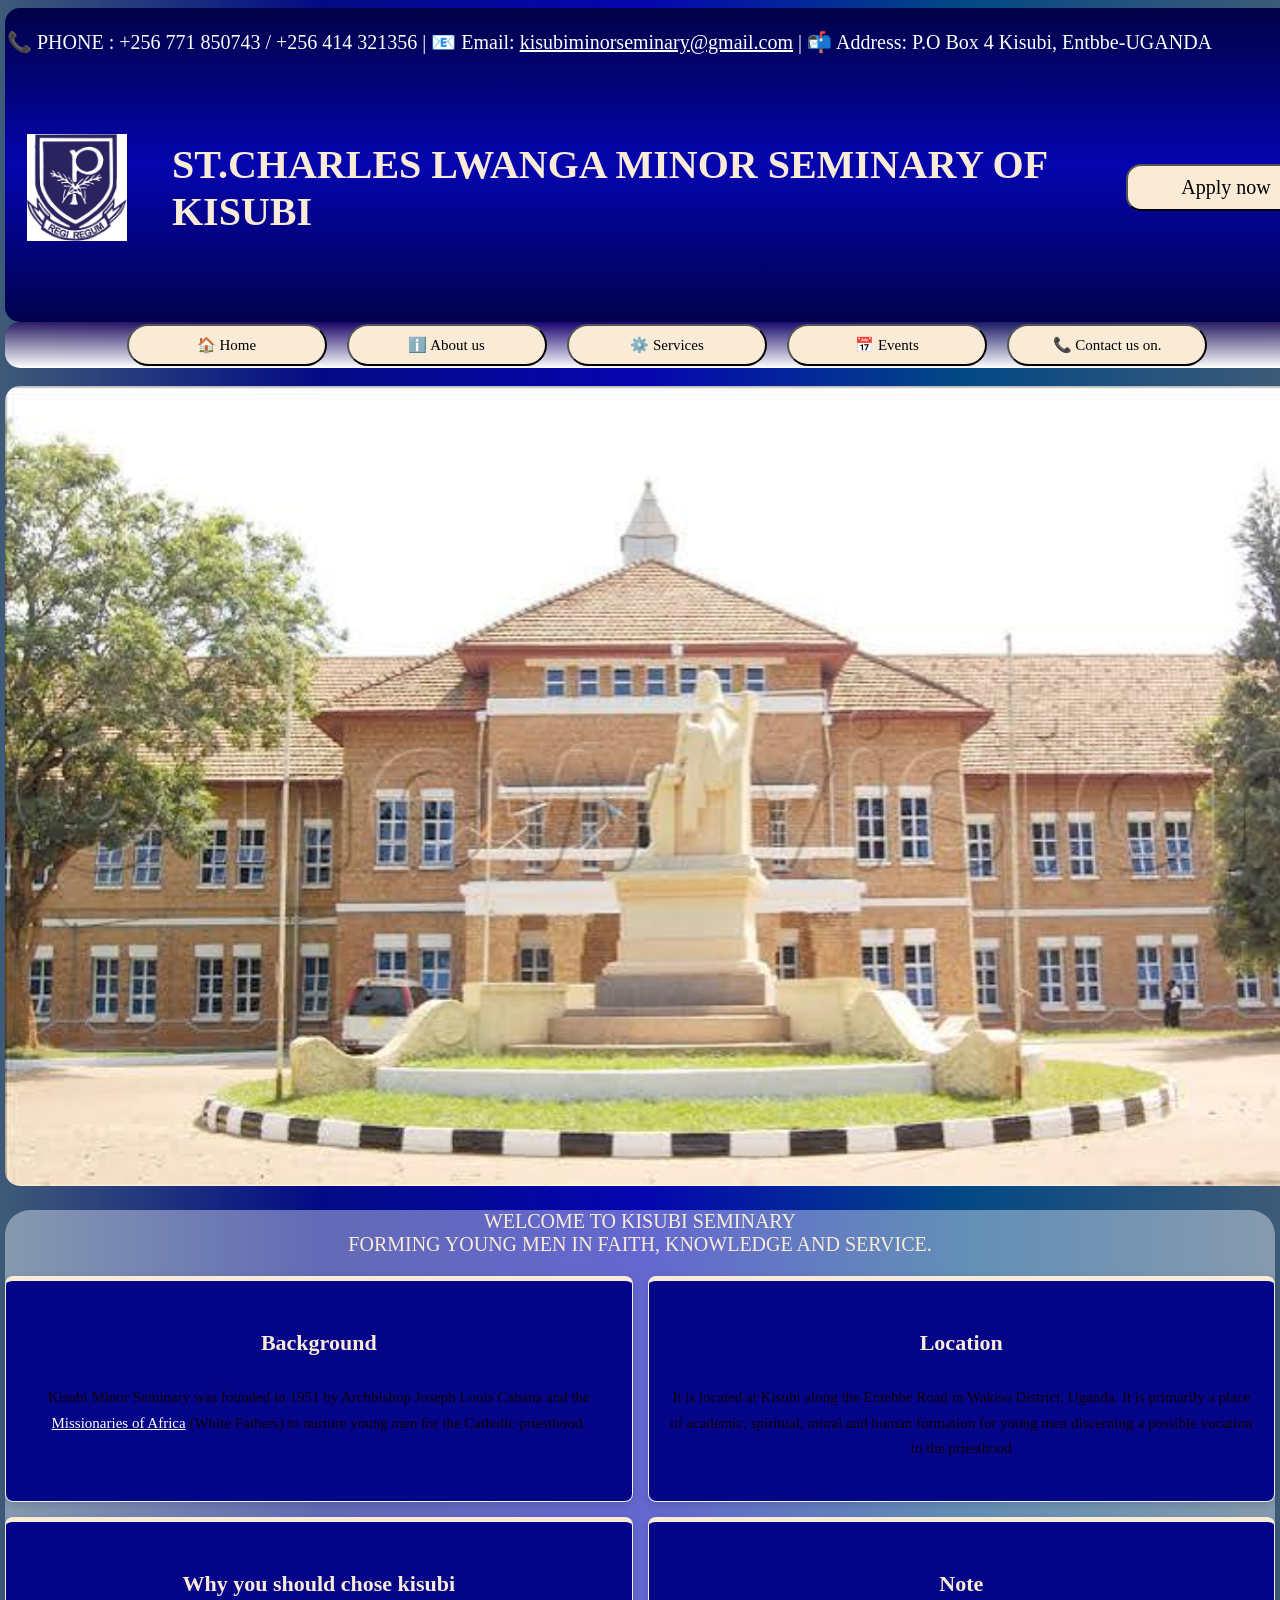
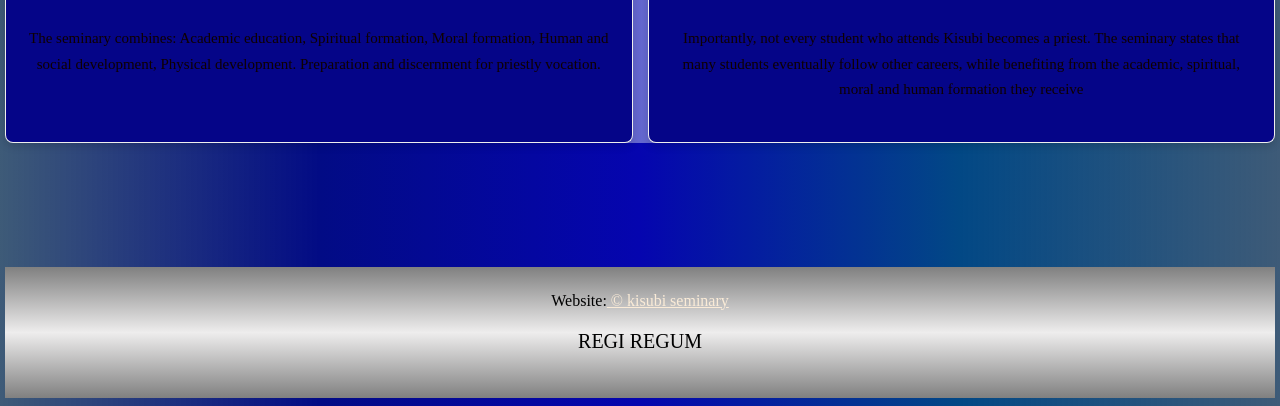
==== index.html @ ab0b02b3 "commit" ====
<!DOCTYPE html>
<html lang="en">
<head>
    <meta charset="UTF-8">
    <meta name="viewport" content="width=device-width, initial-scale=1.0">
    <title>KISUBI SEMINARY</title>
   <link rel="stylesheet" href="kisubi.css">
    
</head>
<body>
<div class="jj">
<header>
            <P style="font-size: 20px; color: white;">📞 PHONE : +256 771 850743 / +256 414 321356 | 
           📧 Email: <a href="google.com" style="color:white;">kisubiminorseminary@gmail.com</a>
            | 📬  Address: P.O Box 4 Kisubi, Entbbe-UGANDA       
            </p>
<div class="logo">
            <img src="images/images (13).jfif" alt="images" width="100px">  
            <h1>ST.CHARLES LWANGA  MINOR SEMINARY OF KISUBI</h1>
            <a href="Application" class=""><button style="float: right ; 
            font-size: 20px; border-radius: 15px; color: black; 
                  font-family: 'Times New Roman', Times, serif; ">Apply now</button></a>
</div>
   
</header>
        <br>
</div> 
<div class="me" >
<nav >

          <button >
      <a href="index.html" >🏠 Home</a>
          
    </button>&nbsp;&nbsp;&nbsp;&nbsp;&nbsp;&nbsp;&nbsp;&nbsp;
    &nbsp;&nbsp;&nbsp;&nbsp;&nbsp;&nbsp;&nbsp;&nbsp;&nbsp;&nbsp;
    &nbsp;&nbsp;&nbsp;&nbsp;&nbsp;&nbsp;&nbsp;&nbsp;
    &nbsp;&nbsp;&nbsp;&nbsp;&nbsp;&nbsp;&nbsp;&nbsp;&nbsp;&nbsp;

          <button >
    <a href="aboutus.html" >ℹ️ About us</a>
         
    </button> &nbsp;&nbsp;&nbsp;&nbsp;&nbsp;&nbsp;&nbsp;&nbsp;
    &nbsp;&nbsp;&nbsp;&nbsp;&nbsp;&nbsp;&nbsp;&nbsp;&nbsp;&nbsp;
    &nbsp;&nbsp;&nbsp;&nbsp;&nbsp;&nbsp;&nbsp;&nbsp;
    &nbsp;&nbsp;&nbsp;&nbsp;&nbsp;&nbsp;&nbsp;&nbsp;&nbsp;&nbsp;

         <button >
    <a href="Services.html" >⚙️ Services</a>
         
    </button>&nbsp;&nbsp;&nbsp;&nbsp;&nbsp;&nbsp;&nbsp;&nbsp;
    &nbsp;&nbsp;&nbsp;&nbsp;&nbsp;&nbsp;&nbsp;&nbsp;&nbsp;&nbsp;
    &nbsp;&nbsp;&nbsp;&nbsp;&nbsp;&nbsp;&nbsp;&nbsp;
    &nbsp;&nbsp;&nbsp;&nbsp;&nbsp;&nbsp;&nbsp;&nbsp;&nbsp;&nbsp;

         <button >
    <a href="Events.html">📅 Events</a>
        
    </button>&nbsp;&nbsp;&nbsp;&nbsp;&nbsp;&nbsp;&nbsp;&nbsp;
    &nbsp;&nbsp;&nbsp;&nbsp;&nbsp;&nbsp;&nbsp;&nbsp;&nbsp;&nbsp;
    &nbsp;&nbsp;&nbsp;&nbsp;&nbsp;&nbsp;&nbsp;&nbsp;
    &nbsp;&nbsp;&nbsp;&nbsp;&nbsp;&nbsp;&nbsp;&nbsp;&nbsp;&nbsp;

        <button >
    <a href="Contact us on..html" >📞 Contact us on.</a>
    </button>&nbsp;&nbsp;&nbsp;&nbsp;&nbsp;&nbsp;&nbsp;&nbsp;
    &nbsp;&nbsp;&nbsp;&nbsp;&nbsp;&nbsp;&nbsp;&nbsp;&nbsp;&nbsp;
    &nbsp;&nbsp;&nbsp;&nbsp;&nbsp;&nbsp;&nbsp;&nbsp;
    &nbsp;&nbsp;&nbsp;&nbsp;&nbsp;&nbsp;&nbsp;&nbsp;&nbsp;&nbsp;
      
</nav>
</div>
<center>
  <br>
  <div class="pic">   
      <div class="photos-moving">
    <img src="images/images (18).jfif" alt="admin" width="1339px" height="800"  style="border-radius: 15px;">
  </div>
  </div>
<div class="good">  
    
<div >
      <p  style="color: antiquewhite;">WELCOME TO KISUBI SEMINARY
      <br>FORMING YOUNG MEN IN FAITH, KNOWLEDGE AND SERVICE.</p>
</div>
<center>
<section class="an">

  <div class="info-container">
            <div class="all">
                
               <h4>Background</h4>
                 <p>Kisubi Minor Seminary 
                 was founded in 1951 by Archbishop 
                 Joseph Louis Cabana and 
                 the  <a href="https://missionariesofafrica.org" style="color: white;">Missionaries of Africa</a> 
                 (White Fathers) to nurture 
                  young men for the Catholic 
                  priesthood.</p>
            </div>
            
            <div class="all">
              <h4>Location</h4>
              <p>It is located at Kisubi 
               along the Entebbe Road in Wakiso District, Uganda.
               It is primarily a place of academic, spiritual,
               moral and human formation for young men discerning
               a possible vocation to the 
               priesthood</p>
                
            </div>
            <div class="all">
                  <h4>Why you should chose kisubi</h4>            
      <p>The seminary combines:
      Academic education, Spiritual formation,
      Moral formation, Human and social development, 
      Physical development.
      Preparation and discernment for priestly vocation.</p>
            </div>
           
            <div class="all">
                 <h4>Note</h4>
      <p>Importantly, 
      not every student who attends Kisubi
      becomes a priest. 
      The seminary states that many students  
      eventually follow other careers, 
      while benefiting from the academic, spiritual,
       moral and human formation they receive</p>
            </div>
            
            
            </div>
            
        </div></section>

</div>
<video src=""></video>

<footer>
 Website:<a href="google"> &copy; kisubi seminary</a> <P >REGI REGUM</P>
    
 </footer>
</body>
</html>
---- kisubi.css ----
body {
  background: linear-gradient(to right, #01274dc2, #020b85, rgb(5, 5, 175), #024885, #01274dc2);
  margin-left: 5px;
  margin-right: 5px;
  border-radius: 15px;
}

.good {
  background-color: rgba(240, 248, 255, 0.404);
  border-radius: 25px;
}

h1 {
  color: antiquewhite;
  padding: 20px;
  font-size: 40px;
}

p {
  color: black;
  font-size: 20px;
}

.me {
  color: black;
  background: linear-gradient(rgba(35, 2, 88, 0.678), white);
  border-radius: 15px;
  text-align: center;
  font-size: 2px;
  padding: 2px;
  width: 1339px;
  text-decoration: none;                           
}

.jj {
  color: white;
  padding: 2px;
  background: linear-gradient(to top, rgb(1, 1, 77), rgb(5, 5, 175), rgb(1, 1, 71));
  border-radius: 15px;
  width: 1339px;
}



footer {
  color: black;
  background: linear-gradient(grey, rgb(238, 237, 237), grey);
  padding: 25px;
  footer a {
    color: black;
    float: left;
  }
  footer p {
    color: black;
    align-items: center;
    float: RIGHT
  }
}

.logo {
  display: flex;
  align-items: center;
  gap: 25px;
  padding: 20px;
}



h4 {
  color: antiquewhite;
  font-size: 22px;
  vertical-align: top;
}

.tt {
  border: 4px solid black;
  border-radius: 22px;
}
.picture {
  
  position:relative;
  width: 100%;
  height: 700px;
  max-width: 2000px;
  margin: 0 auto;
  padding: 0;
  overflow: hidden;

}

.picture img {
  width: 100%;
  height: 700px;
  object-fit: cover;
  display: block;
}

.words {
  position:absolute;
  top: 50%;
  left: 50%;
  transform: translate(-50%, -50%);
  width: 100%;
  height: 100%;
  padding: 25px;
  background: rgba(0, 0, 0, 0.7);
  color: yellow;
  text-align: center;
  box-sizing: border-box;
  z-index: 2;
}

.words h2{
  color: white;
  font-size: 25px;
  margin-bottom: 10px 0 15px;

}
.words p {
  color: yellow;
  font-size: 17px;
  line-height: 1.7;
  margin-bottom: 20px;
}



video {
  width: 200px;
}

/* GRID CONTAINING THE WHITE BOXES */
.info-container {
    display: grid;
    grid-template-columns: repeat(2, minmax(0, 1fr));
    gap: 15px;
    width: 100%;
    max-width: 1340px;
    margin: 20px auto;
    align-items: stretch;
}

/* THE SMALL WHITE BOXES */
.info-container .all {
    background-color:  rgb(5, 5, 136);
    color: #0f0101;
    border: 1px solid #eeeeee;
    border-radius: 8px;
    padding: 20px;
    min-width: 0;
    min-height: 180px;
    text-align: center;
    box-shadow: 0 3px 8px rgba(0, 0, 0, 0.15);
    border-top: 5px solid antiquewhite;
}

/* BOX HEADINGS */
.info-container .all h2 {
    color: #388a9c;
    font-size: 20px;
    border-bottom: 1px solid #dddddd;
    padding-bottom: 10px;
}

/* BOX PARAGRAPHS */
.info-container .all p {
    color: #0f0101;
    font-size: 15px;
    line-height: 1.7;
    overflow-wrap: anywhere;
}

/* FOOTER LINKS */
footer a {
    color: antiquewhite;
}

/* TABLET: TWO BOXES PER ROW */
@media (max-width: 900px) {
    .info-container {
        grid-template-columns: repeat(2, minmax(0, 1fr));
    }
}

/* PHONE: ONE BOX PER ROW */
@media (max-width: 500px) {
    .info-container {
        grid-template-columns: 1fr;
    }

    .info-container .all {
        padding: 15px;
    }
}
/* WORD HOVER ANIMATION */
.info-container .all h2,
.info-container .all p,
.info-container .all a {
    transition: all 0.4s ease;
}

.info-container .all h2:hover,
.info-container .all p:hover,
.info-container .all a:hover {
    color: #d45104;
    transform: translateY(-5px);
    display: inline-block;
}
.all.p{
  font-size: 20px;
}
nav a{
  text-decoration: none;
  
  color: black;
  font-size: 15px; 
}
button {
  background-color:antiquewhite;
  color: antiquewhite;
  border: solid rgb(116, 114, 114)3d;
  padding: 10px 20px;
  cursor: pointer;
  width: 200px;
  transition: background-color 0.3s ease;
  border-radius: 25px;
  font-family: 'Times New Roman', Times, serif, sans-serif;
}
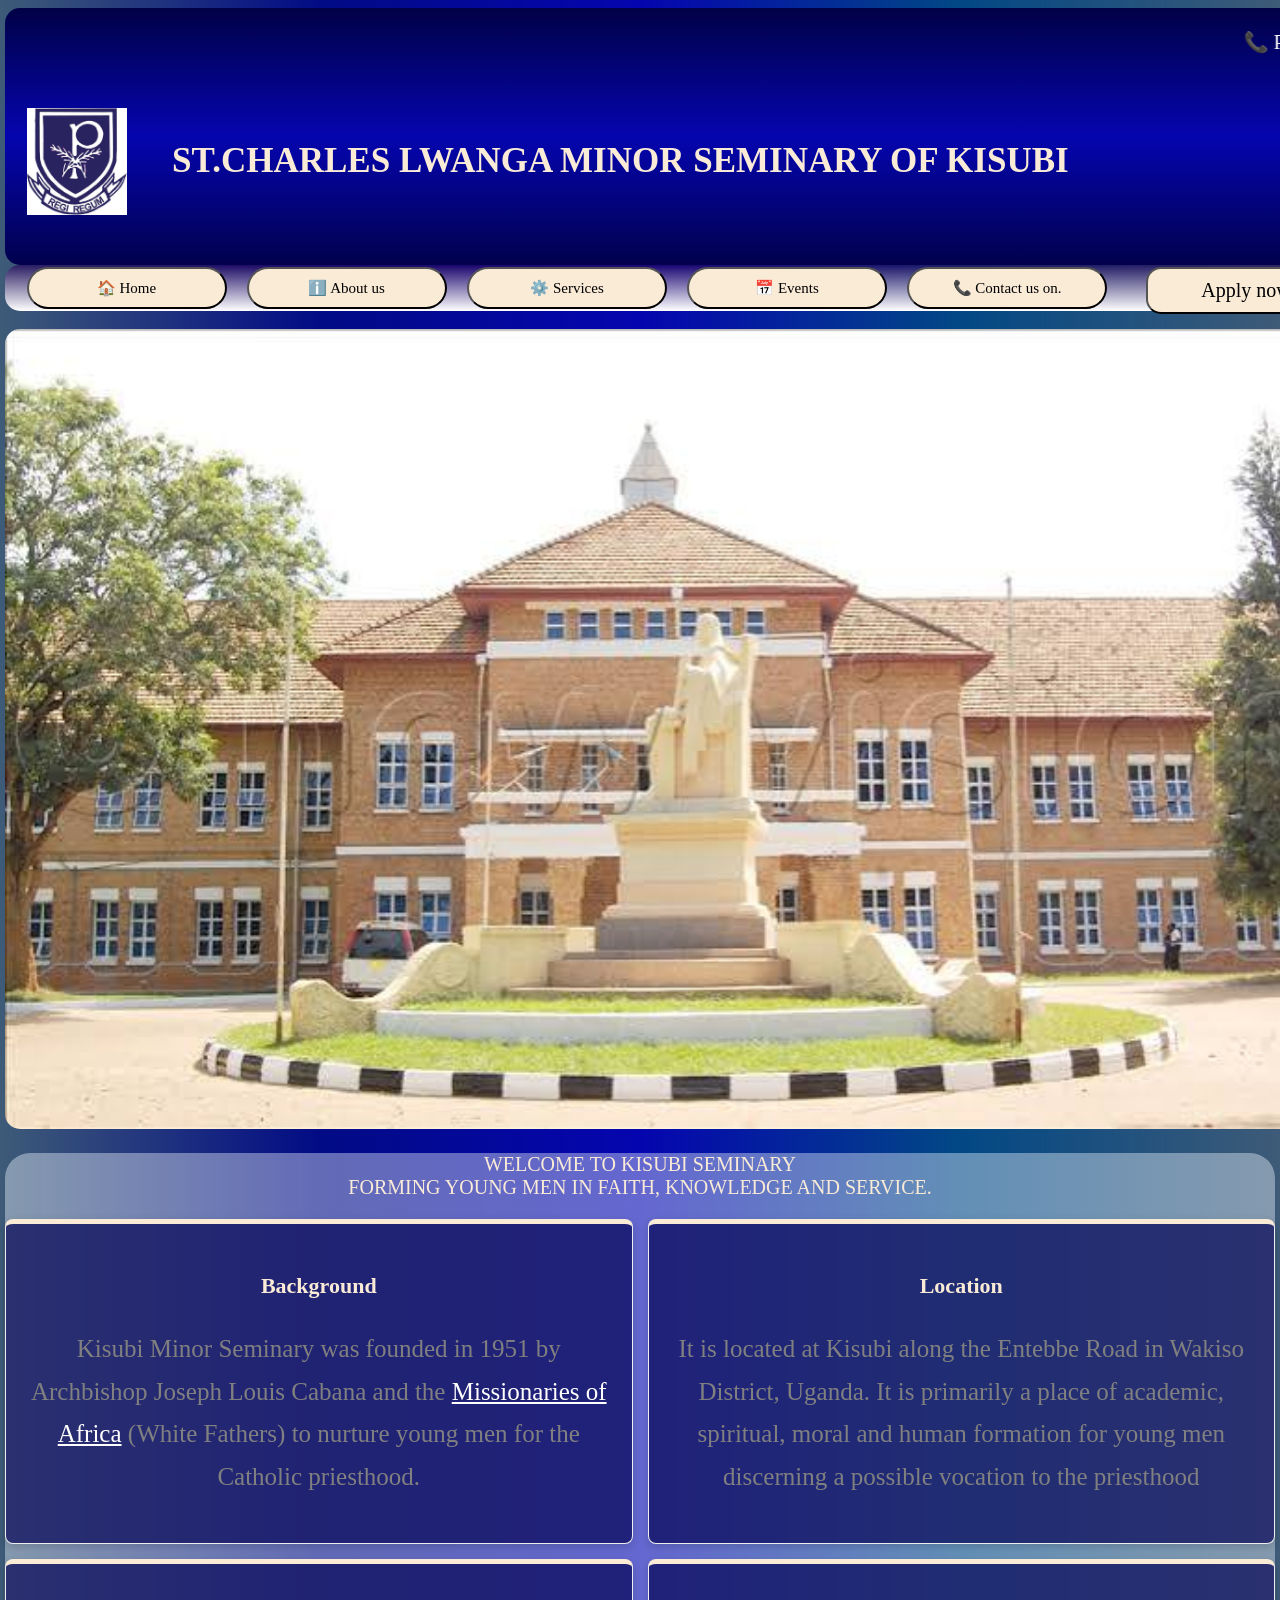
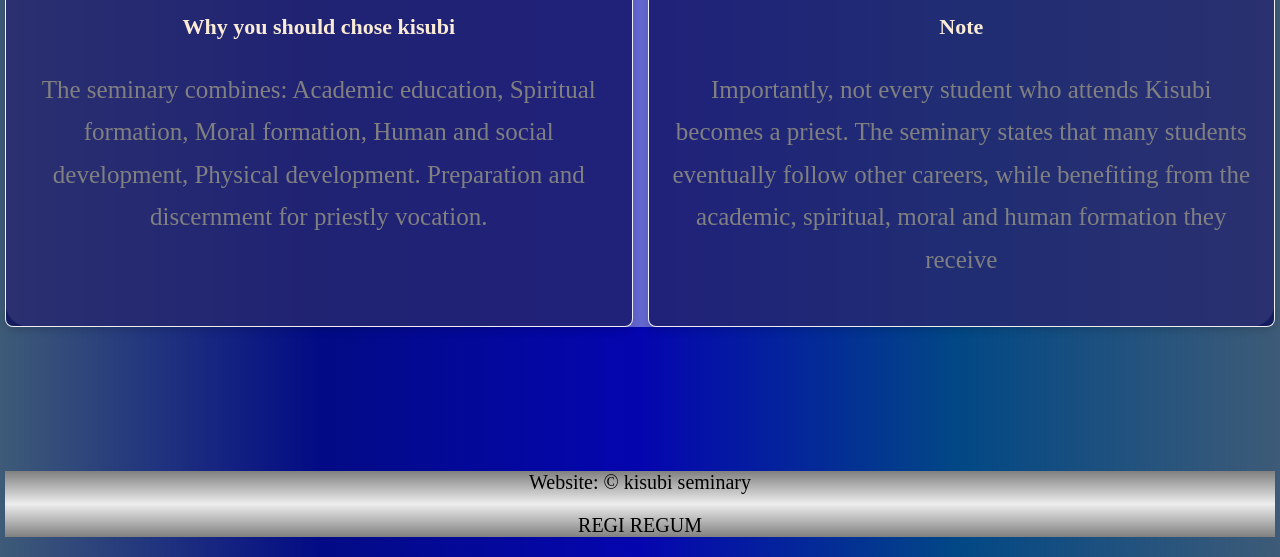
==== commit d3dbd2a4: "commit" ====
--- a/index.html
+++ b/index.html
@@ -10,16 +10,16 @@
 <body>
 <div class="jj">
 <header>
-            <P style="font-size: 20px; color: white;">📞 PHONE : +256 771 850743 / +256 414 321356 | 
+  <marquee behavior="" direction="left">
+            <P style="font-size: 20px; color: white;" class="moving-text">📞 PHONE : +256 771 850743 / +256 414 321356 | 
            📧 Email: <a href="google.com" style="color:white;">kisubiminorseminary@gmail.com</a>
             | 📬  Address: P.O Box 4 Kisubi, Entbbe-UGANDA       
             </p>
+            </marquee>
 <div class="logo">
             <img src="images/images (13).jfif" alt="images" width="100px">  
             <h1>ST.CHARLES LWANGA  MINOR SEMINARY OF KISUBI</h1>
-            <a href="Application" class=""><button style="float: right ; 
-            font-size: 20px; border-radius: 15px; color: black; 
-                  font-family: 'Times New Roman', Times, serif; ">Apply now</button></a>
+            
 </div>
    
 </header>
@@ -66,7 +66,9 @@
     &nbsp;&nbsp;&nbsp;&nbsp;&nbsp;&nbsp;&nbsp;&nbsp;&nbsp;&nbsp;
     &nbsp;&nbsp;&nbsp;&nbsp;&nbsp;&nbsp;&nbsp;&nbsp;
     &nbsp;&nbsp;&nbsp;&nbsp;&nbsp;&nbsp;&nbsp;&nbsp;&nbsp;&nbsp;
-      
+      <a href="Application" class=""><button style="float: right ; 
+            font-size: 20px; border-radius: 15px; color: black; 
+                  font-family: 'Times New Roman', Times, serif; ">Apply now</button></a>
 </nav>
 </div>
 <center>
@@ -136,8 +138,9 @@
 </div>
 <video src=""></video>
 
-<footer>
- Website:<a href="google"> &copy; kisubi seminary</a> <P >REGI REGUM</P>
+<footer >
+ <p class="web" >Website:<a href="google" style="text-decoration: none; color:black;"> &copy; kisubi seminary</a></p>
+ <P class="wap">REGI REGUM</P>
     
  </footer>
 </body>
--- a/kisubi.css
+++ b/kisubi.css
@@ -13,7 +13,12 @@
 h1 {
   color: antiquewhite;
   padding: 20px;
-  font-size: 40px;
+  font-size: 35px;
+}
+h3{
+   color: antiquewhite;
+  padding: 20px;
+  font-size: 20px;
 }
 
 p {
@@ -40,31 +45,12 @@
   width: 1339px;
 }
 
-
-
-footer {
-  color: black;
-  background: linear-gradient(grey, rgb(238, 237, 237), grey);
-  padding: 25px;
-  footer a {
-    color: black;
-    float: left;
-  }
-  footer p {
-    color: black;
-    align-items: center;
-    float: RIGHT
-  }
-}
-
 .logo {
   display: flex;
   align-items: center;
   gap: 25px;
   padding: 20px;
 }
-
-
 
 h4 {
   color: antiquewhite;
@@ -103,7 +89,7 @@
   width: 100%;
   height: 100%;
   padding: 25px;
-  background: rgba(0, 0, 0, 0.7);
+  background: rgba(0, 0, 0, 0.082);
   color: yellow;
   text-align: center;
   box-sizing: border-box;
@@ -114,16 +100,17 @@
   color: white;
   font-size: 25px;
   margin-bottom: 10px 0 15px;
-
+  font-weight: bold;
+  text-shadow: 1px 2px 4px rgba(0, 0, 0,0.85);
 }
 .words p {
   color: yellow;
-  font-size: 17px;
+  font-size: 30px;
   line-height: 1.7;
   margin-bottom: 20px;
-}
-
-
+  font-weight: bold;
+  text-shadow: 1px 2px 4px rgba(0, 0, 0,0.85);
+}
 
 video {
   width: 200px;
@@ -142,7 +129,7 @@
 
 /* THE SMALL WHITE BOXES */
 .info-container .all {
-    background-color:  rgb(5, 5, 136);
+    background-color:  rgba(5, 5, 87, 0.705);
     color: #0f0101;
     border: 1px solid #eeeeee;
     border-radius: 8px;
@@ -156,23 +143,18 @@
 
 /* BOX HEADINGS */
 .info-container .all h2 {
-    color: #388a9c;
-    font-size: 20px;
+    color: white;
+    font-size: 25px;
     border-bottom: 1px solid #dddddd;
     padding-bottom: 10px;
 }
 
 /* BOX PARAGRAPHS */
 .info-container .all p {
-    color: #0f0101;
-    font-size: 15px;
+    color: grey;
+    font-size: 25px;
     line-height: 1.7;
     overflow-wrap: anywhere;
-}
-
-/* FOOTER LINKS */
-footer a {
-    color: antiquewhite;
 }
 
 /* TABLET: TWO BOXES PER ROW */
@@ -199,9 +181,8 @@
     transition: all 0.4s ease;
 }
 
-.info-container .all h2:hover,
 .info-container .all p:hover,
-.info-container .all a:hover {
+.info-container .all:hover {
     color: #d45104;
     transform: translateY(-5px);
     display: inline-block;
@@ -225,4 +206,11 @@
   transition: background-color 0.3s ease;
   border-radius: 25px;
   font-family: 'Times New Roman', Times, serif, sans-serif;
-}+}
+footer {
+  color: black;
+  background: linear-gradient(grey, rgb(238, 237, 237), grey);
+  padding:px;
+  
+
+  }
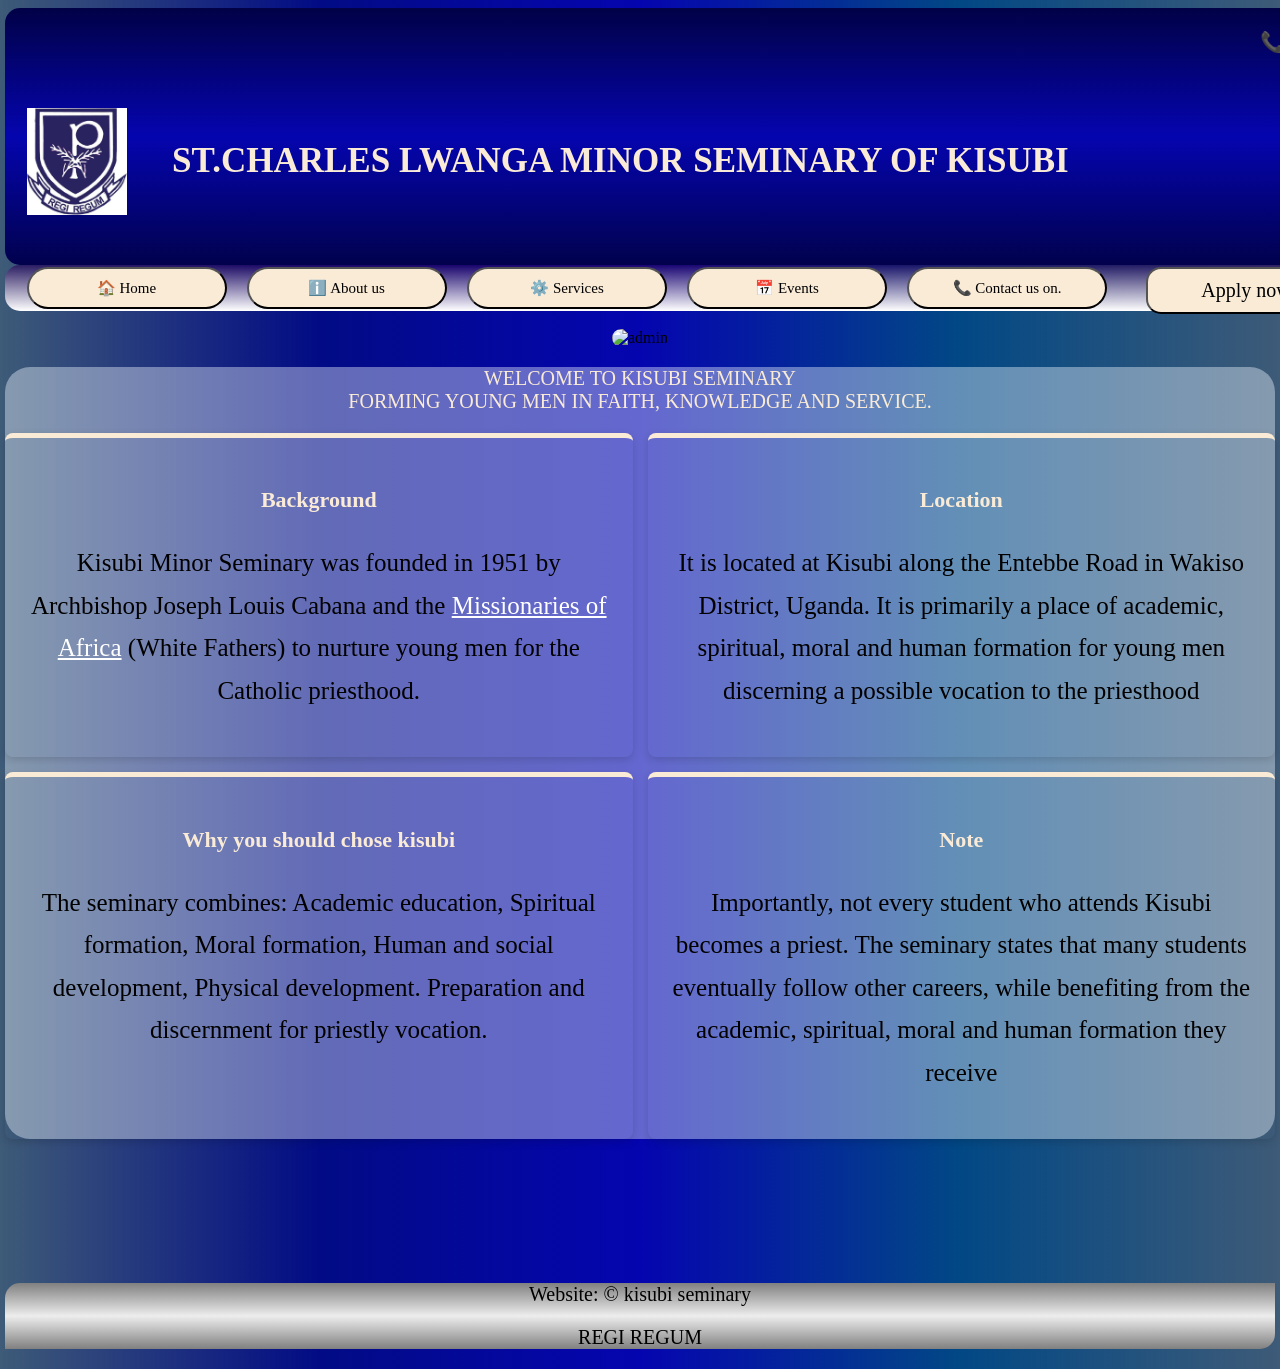
==== commit af47024c: "commit" ====
--- a/index.html
+++ b/index.html
@@ -66,7 +66,7 @@
     &nbsp;&nbsp;&nbsp;&nbsp;&nbsp;&nbsp;&nbsp;&nbsp;&nbsp;&nbsp;
     &nbsp;&nbsp;&nbsp;&nbsp;&nbsp;&nbsp;&nbsp;&nbsp;
     &nbsp;&nbsp;&nbsp;&nbsp;&nbsp;&nbsp;&nbsp;&nbsp;&nbsp;&nbsp;
-      <a href="Application" class=""><button style="float: right ; 
+      <a href="Application.html" class=""><button style="float: right ; 
             font-size: 20px; border-radius: 15px; color: black; 
                   font-family: 'Times New Roman', Times, serif; ">Apply now</button></a>
 </nav>
@@ -75,7 +75,7 @@
   <br>
   <div class="pic">   
       <div class="photos-moving">
-    <img src="images/images (18).jfif" alt="admin" width="1339px" height="800"  style="border-radius: 15px;">
+    <img src="images/image 188.png" alt="admin" width="1339px" height="800"  style="border-radius: 15px;">
   </div>
   </div>
 <div class="good">  
--- a/kisubi.css
+++ b/kisubi.css
@@ -128,10 +128,12 @@
 }
 
 /* THE SMALL WHITE BOXES */
-.info-container .all {
-    background-color:  rgba(5, 5, 87, 0.705);
+.info-container .all {  
+    /*background-color: rgba(240, 248, 255, 0.404);
+    background: linear-gradient(to left, rgba(240, 248, 255, 0.404),rgba(5, 5, 87, 0.705), rgba(240, 248, 255, 0.404));
+    */
     color: #0f0101;
-    border: 1px solid #eeeeee;
+   
     border-radius: 8px;
     padding: 20px;
     min-width: 0;
@@ -145,13 +147,13 @@
 .info-container .all h2 {
     color: white;
     font-size: 25px;
-    border-bottom: 1px solid #dddddd;
+    
     padding-bottom: 10px;
 }
 
 /* BOX PARAGRAPHS */
 .info-container .all p {
-    color: grey;
+    color: black;
     font-size: 25px;
     line-height: 1.7;
     overflow-wrap: anywhere;
@@ -183,7 +185,7 @@
 
 .info-container .all p:hover,
 .info-container .all:hover {
-    color: #d45104;
+    color: white;
     transform: translateY(-5px);
     display: inline-block;
 }
@@ -211,6 +213,86 @@
   color: black;
   background: linear-gradient(grey, rgb(238, 237, 237), grey);
   padding:px;
-  
-
+  border-start-start-radius: 15px;
+border-end-end-radius: 15px;
   }
+
+
+  /*  events */
+
+  /* GRID CONTAINING THE WHITE BOXES */
+.info-container {
+    display: grid;
+    grid-template-columns: repeat(2, minmax(0, 1fr));
+    gap: 15px;
+    width: 100%;
+    max-width: 1340px;
+    margin: 20px auto;
+    align-items: stretch;
+}
+
+/* THE SMALL WHITE BOXES */
+.info-container .all {  
+    /*background-color: rgba(240, 248, 255, 0.404);
+    background: linear-gradient(to left, rgba(240, 248, 255, 0.404),rgba(5, 5, 87, 0.705), rgba(240, 248, 255, 0.404));
+    */
+    color: #0f0101;
+   
+    border-radius: 8px;
+    padding: 20px;
+    min-width: 0;
+    min-height: 180px;
+    text-align: center;
+    box-shadow: 0 3px 8px rgba(0, 0, 0, 0.15);
+    border-top: 5px solid antiquewhite;
+}
+
+/* BOX HEADINGS */
+.info-container .all h2 {
+    color: white;
+    font-size: 25px;
+    
+    padding-bottom: 10px;
+}
+
+/* BOX PARAGRAPHS */
+.info-container .all p {
+    color: black;
+    font-size: 25px;
+    line-height: 1.7;
+    overflow-wrap: anywhere;
+}
+
+/* TABLET: TWO BOXES PER ROW */
+@media (max-width: 900px) {
+    .info-container {
+        grid-template-columns: repeat(2, minmax(0, 1fr));
+    }
+}
+
+/* PHONE: ONE BOX PER ROW */
+@media (max-width: 500px) {
+    .info-container {
+        grid-template-columns: 1fr;
+    }
+
+    .info-container .all {
+        padding: 15px;
+    }
+}
+/* WORD HOVER ANIMATION */
+.info-container .all h2,
+.info-container .all p,
+.info-container .all a {
+    transition: all 0.4s ease;
+}
+
+.info-container .all p:hover,
+.info-container .all:hover {
+    color: white;
+    transform: translateY(-5px);
+    display: inline-block;
+}
+.all.p{
+  font-size: 20px;
+}
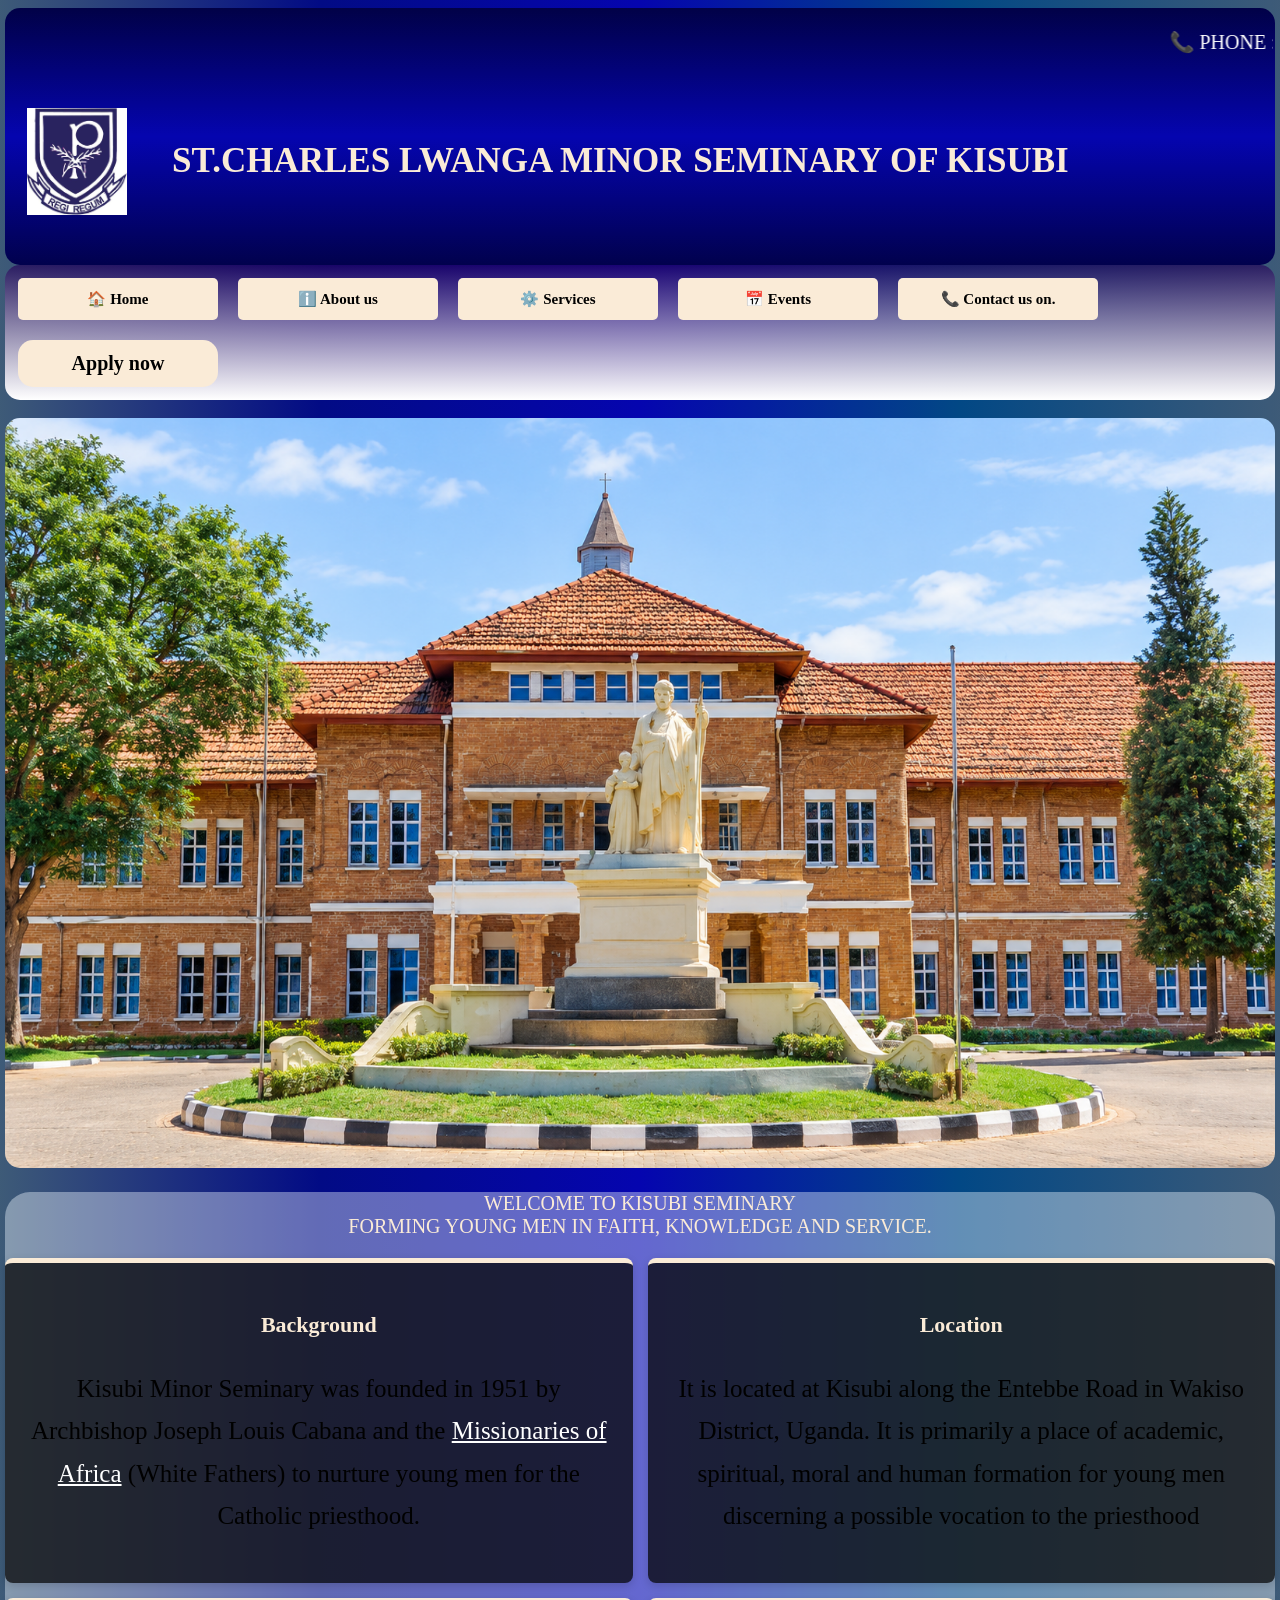
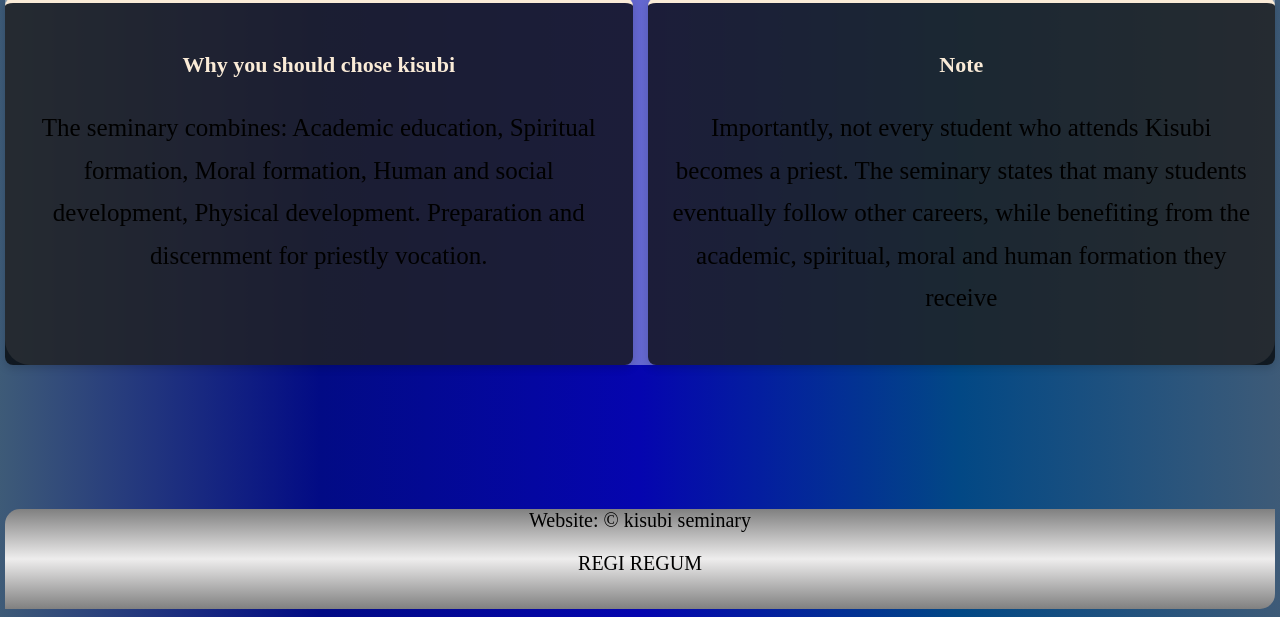
==== commit bc234384: "commit" ====
--- a/index.html
+++ b/index.html
@@ -25,57 +25,44 @@
 </header>
         <br>
 </div> 
-<div class="me" >
-<nav >
+<div class="me">
+    <nav>
+        <button>
+            <a href="index.html">🏠 Home</a>
+        </button>
 
-          <button >
-      <a href="index.html" >🏠 Home</a>
-          
-    </button>&nbsp;&nbsp;&nbsp;&nbsp;&nbsp;&nbsp;&nbsp;&nbsp;
-    &nbsp;&nbsp;&nbsp;&nbsp;&nbsp;&nbsp;&nbsp;&nbsp;&nbsp;&nbsp;
-    &nbsp;&nbsp;&nbsp;&nbsp;&nbsp;&nbsp;&nbsp;&nbsp;
-    &nbsp;&nbsp;&nbsp;&nbsp;&nbsp;&nbsp;&nbsp;&nbsp;&nbsp;&nbsp;
+        <button>
+            <a href="aboutus.html">ℹ️ About us</a>
+        </button>
 
-          <button >
-    <a href="aboutus.html" >ℹ️ About us</a>
-         
-    </button> &nbsp;&nbsp;&nbsp;&nbsp;&nbsp;&nbsp;&nbsp;&nbsp;
-    &nbsp;&nbsp;&nbsp;&nbsp;&nbsp;&nbsp;&nbsp;&nbsp;&nbsp;&nbsp;
-    &nbsp;&nbsp;&nbsp;&nbsp;&nbsp;&nbsp;&nbsp;&nbsp;
-    &nbsp;&nbsp;&nbsp;&nbsp;&nbsp;&nbsp;&nbsp;&nbsp;&nbsp;&nbsp;
+        <button>
+            <a href="Services.html">⚙️ Services</a>
+        </button>
 
-         <button >
-    <a href="Services.html" >⚙️ Services</a>
-         
-    </button>&nbsp;&nbsp;&nbsp;&nbsp;&nbsp;&nbsp;&nbsp;&nbsp;
-    &nbsp;&nbsp;&nbsp;&nbsp;&nbsp;&nbsp;&nbsp;&nbsp;&nbsp;&nbsp;
-    &nbsp;&nbsp;&nbsp;&nbsp;&nbsp;&nbsp;&nbsp;&nbsp;
-    &nbsp;&nbsp;&nbsp;&nbsp;&nbsp;&nbsp;&nbsp;&nbsp;&nbsp;&nbsp;
+        <button>
+            <a href="Events.html">📅 Events</a>
+        </button>
 
-         <button >
-    <a href="Events.html">📅 Events</a>
-        
-    </button>&nbsp;&nbsp;&nbsp;&nbsp;&nbsp;&nbsp;&nbsp;&nbsp;
-    &nbsp;&nbsp;&nbsp;&nbsp;&nbsp;&nbsp;&nbsp;&nbsp;&nbsp;&nbsp;
-    &nbsp;&nbsp;&nbsp;&nbsp;&nbsp;&nbsp;&nbsp;&nbsp;
-    &nbsp;&nbsp;&nbsp;&nbsp;&nbsp;&nbsp;&nbsp;&nbsp;&nbsp;&nbsp;
+        <button>
+            <a href="Contact us on..html">📞 Contact us on.</a>
+        </button>
 
-        <button >
-    <a href="Contact us on..html" >📞 Contact us on.</a>
-    </button>&nbsp;&nbsp;&nbsp;&nbsp;&nbsp;&nbsp;&nbsp;&nbsp;
-    &nbsp;&nbsp;&nbsp;&nbsp;&nbsp;&nbsp;&nbsp;&nbsp;&nbsp;&nbsp;
-    &nbsp;&nbsp;&nbsp;&nbsp;&nbsp;&nbsp;&nbsp;&nbsp;
-    &nbsp;&nbsp;&nbsp;&nbsp;&nbsp;&nbsp;&nbsp;&nbsp;&nbsp;&nbsp;
-      <a href="Application.html" class=""><button style="float: right ; 
-            font-size: 20px; border-radius: 15px; color: black; 
-                  font-family: 'Times New Roman', Times, serif; ">Apply now</button></a>
-</nav>
+        <a href="Application.html">
+            <button style="float:right;
+                           font-size:20px;
+                           border-radius:15px;
+                           color:black;
+                           font-family:'Times New Roman', Times, serif;">
+                Apply now
+            </button>
+        </a>
+    </nav>
 </div>
 <center>
   <br>
   <div class="pic">   
-      <div class="photos-moving">
-    <img src="images/image 188.png" alt="admin" width="1339px" height="800"  style="border-radius: 15px;">
+      <div  >
+    <img src="images/open.png" alt="admin" width="1339px" height="800"  style="border-radius: 15px;">
   </div>
   </div>
 <div class="good">  
@@ -133,7 +120,8 @@
             
             </div>
             
-        </div></section>
+        </div>
+</section>
 
 </div>
 <video src=""></video>
--- a/kisubi.css
+++ b/kisubi.css
@@ -1,122 +1,130 @@
+* {
+    box-sizing: border-box;
+}
+
 body {
-  background: linear-gradient(to right, #01274dc2, #020b85, rgb(5, 5, 175), #024885, #01274dc2);
-  margin-left: 5px;
-  margin-right: 5px;
-  border-radius: 15px;
+    background: linear-gradient(to right, #01274dc2, #020b85, rgb(5, 5, 175), #024885, #01274dc2);
+    margin-left: 5px;
+    margin-right: 5px;
+    border-radius: 15px;
 }
 
 .good {
-  background-color: rgba(240, 248, 255, 0.404);
-  border-radius: 25px;
+    background-color: rgba(240, 248, 255, 0.404);
+    border-radius: 25px;
+    padding-bottom: 0px;
 }
 
 h1 {
-  color: antiquewhite;
-  padding: 20px;
-  font-size: 35px;
-}
-h3{
-   color: antiquewhite;
-  padding: 20px;
-  font-size: 20px;
+    color: antiquewhite;
+    padding: 20px;
+    font-size: 35px;
+}
+
+h3 {
+    color: antiquewhite;
+    padding: 20px;
+    font-size: 20px;
 }
 
 p {
-  color: black;
-  font-size: 20px;
+    color: black;
+    font-size: 20px;
 }
 
 .me {
-  color: black;
-  background: linear-gradient(rgba(35, 2, 88, 0.678), white);
-  border-radius: 15px;
-  text-align: center;
-  font-size: 2px;
-  padding: 2px;
-  width: 1339px;
-  text-decoration: none;                           
+    color: black;
+    background: linear-gradient(rgba(35, 2, 88, 0.678), white);
+    border-radius: 15px;
+    text-align: center;
+    font-size: 2px;
+    padding: 2px;
+    width: 1339px;
+    text-decoration: none;
 }
 
 .jj {
-  color: white;
-  padding: 2px;
-  background: linear-gradient(to top, rgb(1, 1, 77), rgb(5, 5, 175), rgb(1, 1, 71));
-  border-radius: 15px;
-  width: 1339px;
+    color: white;
+    padding: 2px;
+    background: linear-gradient(to top, rgb(1, 1, 77), rgb(5, 5, 175), rgb(1, 1, 71));
+    border-radius: 15px;
+    width: 1339px;
 }
 
 .logo {
-  display: flex;
-  align-items: center;
-  gap: 25px;
-  padding: 20px;
+    display: flex;
+    align-items: center;
+    gap: 25px;
+    padding: 20px;
 }
 
 h4 {
-  color: antiquewhite;
-  font-size: 22px;
-  vertical-align: top;
+    color: antiquewhite;
+    font-size: 22px;
+    vertical-align: top;
 }
 
 .tt {
-  border: 4px solid black;
-  border-radius: 22px;
-}
+    border: 4px solid black;
+    border-radius: 22px;
+}
+
+/* MAIN CHANGING PICTURES */
 .picture {
-  
-  position:relative;
-  width: 100%;
-  height: 700px;
-  max-width: 2000px;
-  margin: 0 auto;
-  padding: 0;
-  overflow: hidden;
-
+    position: relative;
+    width: 100%;
+    height: 700px;
+    max-width: 2000px;
+    margin: 0 auto;
+    padding: 0;
+    overflow: hidden;
 }
 
 .picture img {
-  width: 100%;
-  height: 700px;
-  object-fit: cover;
-  display: block;
+    width: 100%;
+    height: 700px;
+    object-fit: cover;
+    object-position: center;
+    display: block;
 }
 
 .words {
-  position:absolute;
-  top: 50%;
-  left: 50%;
-  transform: translate(-50%, -50%);
-  width: 100%;
-  height: 100%;
-  padding: 25px;
-  background: rgba(0, 0, 0, 0.082);
-  color: yellow;
-  text-align: center;
-  box-sizing: border-box;
-  z-index: 2;
-}
-
-.words h2{
-  color: white;
-  font-size: 25px;
-  margin-bottom: 10px 0 15px;
-  font-weight: bold;
-  text-shadow: 1px 2px 4px rgba(0, 0, 0,0.85);
-}
+    position: absolute;
+    top: 50%;
+    left: 50%;
+    transform: translate(-50%, -50%);
+    width: 100%;
+    height: 100%;
+    padding: 25px;
+    background: rgba(0, 0, 0, 0.082);
+    color: yellow;
+    text-align: center;
+    box-sizing: border-box;
+    z-index: 2;
+}
+
+.words h2 {
+    color: white;
+    font-size: 25px;
+    margin: 10px 0 15px;
+    font-weight: bold;
+    text-shadow: 1px 2px 4px rgba(0, 0, 0, 0.85);
+}
+
 .words p {
-  color: yellow;
-  font-size: 30px;
-  line-height: 1.7;
-  margin-bottom: 20px;
-  font-weight: bold;
-  text-shadow: 1px 2px 4px rgba(0, 0, 0,0.85);
+    color: yellow;
+    font-size: 30px;
+    line-height: 1.7;
+    margin-bottom: 20px;
+    font-weight: bold;
+    text-shadow: 1px 2px 4px rgba(0, 0, 0, 0.85);
 }
 
 video {
-  width: 200px;
-}
-
-/* GRID CONTAINING THE WHITE BOXES */
+    width: 200px;
+}
+
+/* INFORMATION CARDS */
 .info-container {
     display: grid;
     grid-template-columns: repeat(2, minmax(0, 1fr));
@@ -127,13 +135,9 @@
     align-items: stretch;
 }
 
-/* THE SMALL WHITE BOXES */
-.info-container .all {  
-    /*background-color: rgba(240, 248, 255, 0.404);
-    background: linear-gradient(to left, rgba(240, 248, 255, 0.404),rgba(5, 5, 87, 0.705), rgba(240, 248, 255, 0.404));
-    */
+.info-container .all {
     color: #0f0101;
-   
+    background: rgba(0, 0, 0, 0.72);
     border-radius: 8px;
     padding: 20px;
     min-width: 0;
@@ -141,17 +145,17 @@
     text-align: center;
     box-shadow: 0 3px 8px rgba(0, 0, 0, 0.15);
     border-top: 5px solid antiquewhite;
-}
-
-/* BOX HEADINGS */
+    box-sizing: border-box;
+}
+
+/* CARD HEADINGS */
 .info-container .all h2 {
     color: white;
     font-size: 25px;
-    
     padding-bottom: 10px;
 }
 
-/* BOX PARAGRAPHS */
+/* CARD PARAGRAPHS */
 .info-container .all p {
     color: black;
     font-size: 25px;
@@ -159,119 +163,164 @@
     overflow-wrap: anywhere;
 }
 
-/* TABLET: TWO BOXES PER ROW */
-@media (max-width: 900px) {
-    .info-container {
-        grid-template-columns: repeat(2, minmax(0, 1fr));
-    }
-}
-
-/* PHONE: ONE BOX PER ROW */
-@media (max-width: 500px) {
-    .info-container {
-        grid-template-columns: 1fr;
-    }
-
-    .info-container .all {
-        padding: 15px;
-    }
-}
-/* WORD HOVER ANIMATION */
+/* ALL IMAGES INSIDE INFORMATION CARDS */
+.info-container .all img {
+    display: block;
+    width: 100%;
+    max-width: 100%;
+    height: 600px;
+    object-fit: cover;
+    object-position: center;
+    box-sizing: border-box;
+    border-radius: 8px;
+}
+
+/* IMAGE HOVER EFFECT */
 .info-container .all h2,
 .info-container .all p,
 .info-container .all a {
     transition: all 0.4s ease;
 }
-
+.info-container .all h2:hover,
+.info-container .all img:hover,
+.info-container .all p:hover {
+    color: white;
+}
+.info-container .all h2:hover,
+.info-container .all img:hover,
 .info-container .all p:hover,
 .info-container .all:hover {
-    color: white;
     transform: translateY(-5px);
-    display: inline-block;
-}
-.all.p{
-  font-size: 20px;
-}
-nav a{
-  text-decoration: none;
-  
-  color: black;
-  font-size: 15px; 
-}
+}
+
+.all.p {
+    font-size: 20px;
+}
+
+/* NAVIGATION LINKS */
+nav a {
+    text-decoration: none;
+    color: black;
+    font-size: 15px;
+}
+
+/* BUTTONS */
 button {
-  background-color:antiquewhite;
-  color: antiquewhite;
-  border: solid rgb(116, 114, 114)3d;
-  padding: 10px 20px;
-  cursor: pointer;
-  width: 200px;
-  transition: background-color 0.3s ease;
-  border-radius: 25px;
-  font-family: 'Times New Roman', Times, serif, sans-serif;
-}
+    background-color: antiquewhite;
+    color: black;
+    border: 3px solid rgb(116, 114, 114);
+    padding: 10px 20px;
+    cursor: pointer;
+    width: 200px;
+    transition: background-color 0.3s ease;
+    border-radius: 25px;
+    font-family: 'Times New Roman', Times, serif;
+}
+button:hover{
+    background-color: goldenrod;
+    transform: translateY(-5px);
+    transition: all 0.4s ease;
+}
+
+
+/* FOOTER */
 footer {
-  color: black;
-  background: linear-gradient(grey, rgb(238, 237, 237), grey);
-  padding:px;
-  border-start-start-radius: 15px;
-border-end-end-radius: 15px;
-  }
-
-
-  /*  events */
-
-  /* GRID CONTAINING THE WHITE BOXES */
-.info-container {
+    color: black;
+    background: linear-gradient(grey, rgb(238, 237, 237), grey);
+    
+    border-start-start-radius: 15px;
+    border-end-end-radius: 15px;
+    text-align: center;
+    height: 100px;
+}
+
+/* OTHER IMAGES */
+.all img,
+.tt {
+    display: block;
+    width: 100%;
+    max-width: 100%;
+    height: 600px;
+    object-fit: cover;
+    object-position: center;
+    box-sizing: border-box;
+}
+
+/* TWO SEPARATE LABORATORY DIVISIONS */
+.laboratories {
     display: grid;
     grid-template-columns: repeat(2, minmax(0, 1fr));
     gap: 15px;
     width: 100%;
     max-width: 1340px;
     margin: 20px auto;
-    align-items: stretch;
-}
-
-/* THE SMALL WHITE BOXES */
-.info-container .all {  
-    /*background-color: rgba(240, 248, 255, 0.404);
-    background: linear-gradient(to left, rgba(240, 248, 255, 0.404),rgba(5, 5, 87, 0.705), rgba(240, 248, 255, 0.404));
-    */
-    color: #0f0101;
-   
+}
+
+/* EACH LABORATORY */
+.lab-section {
+    position: relative;
+    min-width: 0;
+    overflow: hidden;
     border-radius: 8px;
-    padding: 20px;
-    min-width: 0;
-    min-height: 180px;
-    text-align: center;
-    box-shadow: 0 3px 8px rgba(0, 0, 0, 0.15);
     border-top: 5px solid antiquewhite;
 }
 
-/* BOX HEADINGS */
-.info-container .all h2 {
-    color: white;
-    font-size: 25px;
-    
-    padding-bottom: 10px;
-}
-
-/* BOX PARAGRAPHS */
-.info-container .all p {
-    color: black;
-    font-size: 25px;
-    line-height: 1.7;
-    overflow-wrap: anywhere;
-}
-
-/* TABLET: TWO BOXES PER ROW */
+/* LABORATORY SLIDESHOW SIZE */
+.lab-slideshow {
+    position: relative;
+    width: 100%;
+    height: 600px;
+    max-width: 100%;
+    overflow: hidden;
+    background: #071b36;
+}
+
+/* LABORATORY SLIDESHOW IMAGES */
+.lab-slideshow img {
+    display: none;
+    width: 100%;
+    height: 100%;
+    object-fit: cover;
+    object-position: center;
+}
+
+/* SHOW ONLY THE ACTIVE IMAGE */
+.lab-slideshow img.active {
+    display: block;
+}
+
+/* LABORATORY TITLES */
+.lab-section h2 {
+    position: absolute;
+    bottom: 0;
+    left: 0;
+    width: 100%;
+    box-sizing: border-box;
+    margin: 0;
+    padding: 12px 5px;
+    color: white;
+    background: rgba(0, 0, 0, 0.72);
+    text-align: center;
+    font-size: 20px;
+}
+
+/* TABLETS */
 @media (max-width: 900px) {
     .info-container {
         grid-template-columns: repeat(2, minmax(0, 1fr));
     }
 }
 
-/* PHONE: ONE BOX PER ROW */
-@media (max-width: 500px) {
+/* MOBILE PHONES */
+@media (max-width: 600px) {
+    .laboratories {
+        grid-template-columns: 1fr;
+    }
+
+    .lab-slideshow {
+        height: 300px;
+    }
+
     .info-container {
         grid-template-columns: 1fr;
     }
@@ -279,20 +328,852 @@
     .info-container .all {
         padding: 15px;
     }
-}
-/* WORD HOVER ANIMATION */
-.info-container .all h2,
-.info-container .all p,
-.info-container .all a {
-    transition: all 0.4s ease;
-}
-
-.info-container .all p:hover,
-.info-container .all:hover {
-    color: white;
+
+    .info-container .all img,
+    .all img,
+    .tt {
+        height: 300px;
+    }
+
+    .picture {
+        height: 400px;
+    }
+
+    .picture img {
+        height: 400px;
+    }
+
+    .words p {
+        font-size: 20px;
+    }
+
+    .words h2 {
+        font-size: 22px;
+    }
+
+    h1 {
+        font-size: 28px;
+    }
+
+    .me,
+    .jj {
+        width: 100%;
+        box-sizing: border-box;
+    }
+}
+
+/* APPLICATION*/
+
+
+
+
+.container {
+    max-width: 950px;
+    margin: auto;
+    background: white;
+    padding: 25px;
+    border: 2px solid white;
+    border-radius: 10px;
+    box-shadow: 0 4px 15px rgba(0, 0, 0, 0.15);
+}
+
+/* Seminary banner */
+.banner {
+    background: linear-gradient(to right, #01274dc2, #020b85, rgb(5, 5, 175), #024885, #01274dc2);
+
+    color: white;
+    text-align: center;
+    padding: 25px 15px;
+    border-radius: 8px;
+    border-bottom: 6px solid #f0b608;
+}
+
+.badge {
+    width: 100px;
+    height: 100px;
+    border: 3px solid white;
+    border-radius: 50%;
+    margin: 0 auto 12px;
+    display: flex;
+    justify-content: center;
+    align-items: center;
+    background: white;
+    color: blue;
+    font-size: 15px;
+    font-weight: bold;
+    overflow: hidden;
+}
+
+.badge img {
+    width: 100%;
+    height: 100%;
+    object-fit: contain;
+}
+
+.banner h1 {
+    font-size: 28px;
+    margin: 8px 0;
+}
+
+.banner p {
+    margin: 5px;
+    font-size: 14px;
+}
+
+.form-title {
+    text-align: center;
+    margin: 25px 0;
+}
+
+.form-title h2 {
+    color: blue;
+    text-decoration: underline;
+    font-size: 22px;
+}
+
+.notice {
+    background: #fff8df;
+    border-left: 5px solid #d5ad35;
+    padding: 12px;
+    margin-bottom: 20px;
+    font-size: 13px;
+}
+
+.section-title {
+    background: linear-gradient(to right, #01274dc2, #020b85, rgb(5, 5, 175), #024885, #01274dc2);
+
+    color: white;
+    padding: 11px;
+    margin-top: 25px;
+    border-radius: 4px;
+    font-size: 16px;
+}
+
+.form-grid {
+    display: grid;
+    grid-template-columns: 1fr 1fr;
+    gap: 15px;
+    margin-top: 15px;
+}
+
+.form-group {
+    display: flex;
+    flex-direction: column;
+}
+
+label {
+    font-weight: bold;
+    font-size: 13px;
+    margin-bottom: 6px;
+}
+
+input,
+select,
+textarea {
+    width: 100%;
+    padding: 10px;
+    border: 1px solid #999;
+    border-radius: 4px;
+    font-family: Arial, sans-serif;
+    font-size: 14px;
+}
+
+input:focus,
+select:focus,
+textarea:focus {
+    outline: 2px solid blue;
+    border-color: blue;
+}
+
+textarea {
+    min-height: 80px;
+    resize: vertical;
+}
+
+.full-width {
+    grid-column: 1 / -1;
+}
+
+table {
+    width: 100%;
+    border-collapse: collapse;
+    margin-top: 15px;
+}
+
+th,
+td {
+    border: 1px solid blue;
+    padding: 10px;
+    text-align: left;
+}
+
+th {
+    background: #e2eee4;
+}
+
+td input {
+    border: none;
+    padding: 5px;
+}
+
+.declaration {
+    margin-top: 20px;
+    line-height: 1.7;
+    font-size: 14px;
+}
+
+.signature-grid {
+    display: grid;
+    grid-template-columns: 1fr 1fr;
+    gap: 25px;
+    margin-top: 25px;
+}
+
+.signature-box {
+    border-top: 1px solid blue;
+    padding-top: 8px;
+    margin-top: 35px;
+    font-size: 13px;
+}
+
+.buttons {
+    text-align: center;
+    margin-top: 30px;
+}
+
+button {
+    padding: 12px 25px;
+    margin: 6px;
+    border: none;
+    border-radius: 5px;
+    cursor: pointer;
+    font-size: 15px;
+    font-weight: bold;
+}
+
+.print-btn {
+    background: blue;
+    color: white;
+}
+
+.clear-btn {
+    background: #b52d2d;
+    color: white;
+}
+
+.footer {
+    text-align: center;
+    margin-top: 30px;
+    padding-top: 15px;
+    border-top: 2px solid blue;
+    ;
+    font-size: 12px;
+    color: blue;
+}
+
+@media (max-width: 600px) {
+    body {
+        padding: 5px;
+    }
+
+    .container {
+        padding: 12px;
+    }
+
+    .form-grid,
+    .signature-grid {
+        grid-template-columns: 1fr;
+    }
+
+    .banner h1 {
+        font-size: 22px;
+    }
+
+    table {
+        font-size: 12px;
+    }
+
+    th,
+    td {
+        padding: 5px;
+    }
+}
+
+@media print {
+    body {
+        background: white;
+        padding: 0;
+    }
+
+    .container {
+        border: none;
+        box-shadow: none;
+        max-width: 100%;
+        padding: 10px;
+    }
+
+    .buttons,
+    .notice {
+        display: none;
+    }
+
+    .banner {
+        background: #174b2b !important;
+        color: white !important;
+        print-color-adjust: exact;
+        -webkit-print-color-adjust: exact;
+    }
+
+    .section-title {
+        background: #174b2b !important;
+        color: white !important;
+        print-color-adjust: exact;
+        -webkit-print-color-adjust: exact;
+    }
+
+    input,
+    select,
+    textarea {
+        border: 1px solid #777;
+    }
+
+    .section-title,
+    .form-grid,
+    table,
+    .signature-grid {
+        break-inside: avoid;
+    }
+}
+
+
+/*  services*/
+
+
+.services-page {
+    font-family: "Times New Roman", serif;
+    color: black;
+    line-height: 1.7;
+}
+
+.services-page * {
+    box-sizing: border-box;
+}
+
+.services-page .services-hero {
+    min-height: 340px;
+    padding: 65px 20px;
+    margin: 25px auto;
+    max-width: 1200px;
+    border-radius: 12px;
+    background: #071b36c5;
+    color: white;
+    text-align: center;
+    display: flex;
+    flex-direction: column;
+    justify-content: center;
+    align-items: center;
+}
+
+.services-page .services-hero h1 {
+    font-size: clamp(32px, 5vw, 48px);
+    margin: 0 0 15px;
+    color: white;
+}
+
+.services-page .services-hero p {
+    max-width: 750px;
+    font-size: 19px;
+    margin: 0 auto 20px;
+}
+
+.services-page .services-button {
+    display: inline-block;
+    background: #ebb429dc;
+    color: white;
+    padding: 11px 24px;
+    border-radius: 25px;
+    text-decoration: none;
+    font-weight: bold;
+    transition: 0.3s;
+}
+
+.services-page .services-button:hover {
+    background: white;
+    transform: translateY(-2px);
+}
+
+.services-page .services-section {
+    max-width: 1200px;
+    margin: 45px auto;
+    padding: 0 20px;
+}
+
+.services-page .section-heading {
+    text-align: center;
+    margin-bottom: 25px;
+}
+
+.services-page .section-heading h2 {
+    color: #071b36;
+    font-size: 30px;
+    margin-bottom: 5px;
+}
+
+.services-page .section-heading p {
+    max-width: 750px;
+    margin: 0 auto;
+}
+
+.services-page .service-grid {
+    display: grid;
+    grid-template-columns: repeat(3, minmax(0, 1fr));
+    gap: 24px;
+}
+
+.services-page .service-card {
+    background: white;
+    border-radius: 12px;
+    overflow: hidden;
+    border: 1px solid #dce6dd;
+    box-shadow: 0 5px 16px rgba(0, 0, 0, 0.1);
+    transition:
+        transform 0.3s,
+        box-shadow 0.3s;
+}
+
+.services-page .service-card:hover {
     transform: translateY(-5px);
-    display: inline-block;
-}
-.all.p{
-  font-size: 20px;
+    box-shadow: 0 10px 24px rgba(0, 0, 0, 0.16);
+}
+
+.services-page .service-card img {
+    display: block;
+    width: 100%;
+    height: 220px;
+    object-fit: cover;
+    object-position: center;
+}
+
+.services-page .service-content {
+    padding: 20px;
+}
+
+.services-page .service-content h3 {
+    color: #071b36;
+    font-size: 23px;
+    margin: 0 0 10px;
+}
+
+.services-page .service-content p {
+    margin: 0;
+}
+
+.services-page .highlight-section {
+    background: #edf5ee;
+    padding: 35px 25px;
+    border-radius: 12px;
+}
+
+.services-page .highlight-list {
+    max-width: 850px;
+    margin: auto;
+    padding-left: 25px;
+}
+
+.services-page .highlight-list li {
+    padding: 6px 0;
+}
+
+.services-page .performance-table {
+    width: 100%;
+    max-width: 750px;
+    margin: 25px auto;
+    border-collapse: collapse;
+    background: white;
+}
+
+.services-page .performance-table th,
+.services-page .performance-table td {
+    border: 1px solid #b9c9bc;
+    padding: 13px;
+    text-align: left;
+}
+
+.services-page .performance-table th {
+    background: #071b36;
+    color: white;
+}
+
+.services-page .performance-table tr:nth-child(even) {
+    background: #edf5ee;
+}
+
+.services-page .performance-note {
+    max-width: 750px;
+    margin: 10px auto;
+    font-size: 14px;
+    color: #555;
+}
+
+.services-page .closing-section {
+    max-width: 1200px;
+    margin: 45px auto;
+    padding: 35px 20px;
+    border-radius: 12px;
+    background: #071b368e;
+    color: white;
+    text-align: center;
+}
+
+.services-page .closing-section h2 {
+    color: white;
+    margin-top: 0;
+}
+
+.services-page .closing-section p {
+    max-width: 750px;
+    margin: 10px auto 22px;
+}
+
+.services-page .services-footer {
+    text-align: center;
+    padding: 22px 15px;
+    background: #102f20;
+    color: white;
+}
+
+.services-page .services-footer p {
+    margin: 5px;
+}
+
+@media (max-width: 800px) {
+    .services-page .service-grid {
+        grid-template-columns: repeat(2, minmax(0, 1fr));
+    }
+
+    .services-page .service-card img {
+        height: 200px;
+    }
+}
+
+@media (max-width: 550px) {
+    .services-page .service-grid {
+        grid-template-columns: 1fr;
+    }
+
+    .services-page .services-hero {
+        min-height: 280px;
+        padding: 40px 18px;
+    }
+
+    .services-page .services-hero p {
+        font-size: 17px;
+    }
+
+    .services-page .section-heading h2 {
+        font-size: 26px;
+    }
+}
+
+/* contact us */
+
+  
+      
+        .contact-page {
+            font-family: "Times New Roman", Times, serif;
+            color: #071b36;
+            line-height: 1.7;
+            padding: 20px;
+        }
+
+        .contact-page * {
+            box-sizing: border-box;
+        }
+
+        .contact-hero {
+            max-width: 1200px;
+            margin: 25px auto;
+            padding: 55px 20px;
+            border-radius: 12px;
+            text-align: center;
+            color: white;
+            background: linear-gradient(120deg, rgba(1, 39, 77, 0.96), rgba(5, 5, 175, 0.88));
+            border-bottom: 6px solid #f0b608;
+        }
+
+        .contact-hero h1 {
+            color: white;
+            margin: 0 0 12px;
+            font-size: clamp(30px, 5vw, 46px);
+        }
+
+        .contact-hero p {
+            max-width: 780px;
+            margin: 0 auto;
+            color: white;
+            font-size: 19px;
+        }
+
+        .contact-layout {
+            display: grid;
+            grid-template-columns: minmax(0, 0.9fr) minmax(0, 1.1fr);
+            gap: 25px;
+            max-width: 1200px;
+            margin: 30px auto;
+            align-items: start;
+        }
+
+        .contact-card {
+            background: rgba(255, 255, 255, 0.96);
+            border-radius: 12px;
+            padding: 25px;
+            border-top: 5px solid #f0b608;
+            box-shadow: 0 5px 18px rgba(0, 0, 0, 0.16);
+            min-width: 0;
+            height: 1000px;
+        }
+
+        .contact-card h2 {
+            color: #071b36;
+            font-size: 27px;
+            margin: 0 0 15px;
+            padding: 0;
+        }
+
+        .contact-card > p {
+            color: #222;
+            font-size: 17px;
+        }
+
+        .contact-detail {
+            display: flex;
+            gap: 14px;
+            align-items: flex-start;
+            padding: 14px 0;
+            border-bottom: 1px solid #dce3eb;
+        }
+
+        .contact-icon {
+            flex: 0 0 42px;
+            height: 42px;
+            display: flex;
+            align-items: center;
+            justify-content: center;
+            border-radius: 50%;
+            background: #e8eefb;
+            font-size: 21px;
+        }
+
+        .contact-detail h3 {
+            color: #071b36;
+            font-size: 19px;
+            padding: 0;
+            margin: 0 0 3px;
+        }
+
+        .contact-detail p,
+        .contact-detail a {
+            margin: 0;
+            color: #222;
+            font-size: 16px;
+            overflow-wrap: anywhere;
+        }
+
+        .contact-detail a {
+            text-decoration: none;
+        }
+
+        .contact-detail a:hover {
+            color: #0645ad;
+            text-decoration: underline;
+        }
+
+        .contact-form label {
+            display: block;
+            margin: 13px 0 5px;
+            font-weight: bold;
+            font-size: 16px;
+            color: #071b36;
+        }
+
+        .contact-form input,
+        .contact-form select,
+        .contact-form textarea {
+            width: 100%;
+            padding: 12px;
+            border: 1px solid #aeb8c5;
+            border-radius: 6px;
+            font-family: Arial, sans-serif;
+            font-size: 15px;
+            background: white;
+        }
+
+        .contact-form input:focus,
+        .contact-form select:focus,
+        .contact-form textarea:focus {
+            outline: 2px solid #174bba;
+            border-color: #174bba;
+        }
+
+        .contact-form textarea {
+            min-height: 145px;
+            resize: vertical;
+        }
+
+        .contact-submit {
+            width: auto;
+            min-width: 180px;
+            margin-top: 18px;
+            padding: 12px 25px;
+            background: #071b36;
+            color: white;
+            border: 2px solid #f0b608;
+            border-radius: 25px;
+            font-family: "Times New Roman", Times, serif;
+            font-size: 17px;
+            cursor: pointer;
+        }
+
+        .contact-submit:hover {
+            background: #0b3b75;
+        }
+
+        .contact-note {
+            margin-top: 14px;
+            padding: 12px;
+            background: #fff8df;
+            border-left: 4px solid #d5ad35;
+            border-radius: 4px;
+            color: #333;
+            font-size: 14px;
+        }
+
+        .location-panel {
+            max-width: 1200px;
+            margin: 25px auto;
+            padding: 25px;
+            border-radius: 12px;
+            background: rgba(255, 255, 255, 0.94);
+            text-align: center;
+            box-shadow: 0 5px 18px rgba(0, 0, 0, 0.12);
+        }
+
+        .location-panel h2 {
+            color: #071b36;
+            margin-top: 0;
+        }
+
+        .location-panel p {
+            color: #222;
+            font-size: 17px;
+        }
+
+        .contact-footer {
+            margin-top: 30px;
+            padding: 20px 10px;
+            background: linear-gradient(#dedede, #f8f8f8, #dedede);
+            border-radius: 12px;
+            text-align: center;
+        }
+
+        .contact-footer p {
+            margin: 4px;
+            color: #071b36;
+            font-size: 16px;
+        }
+
+        @media (max-width: 800px) {
+            .contact-layout {
+                grid-template-columns: 1fr;
+            }
+
+            .contact-page {
+                padding: 10px;
+            }
+
+            .contact-card {
+                padding: 20px;
+            }
+        }
+    
+        .google-map {
+            width: 100%;
+            height: 420px;
+            border: 0;
+            border-radius: 14px;
+            display: block;
+        }
+
+        .map-frame {
+            overflow: hidden;
+            border-radius: 14px;
+            box-shadow: 0 8px 24px rgba(0, 0, 0, 0.12);
+            background: #fff;
+        }
+
+        .map-link {
+            display: inline-block;
+            margin-top: 14px;
+            font-weight: bold;
+        }
+
+        @media (max-width: 600px) {
+            .google-map {
+                height: 300px;
+            }
+        }
+
+/* WORDPRESS RESPONSIVE IMPROVEMENTS */
+
+.jj,
+.me {
+    width: 100%;
+    max-width: 1339px;
+    margin-left: auto;
+    margin-right: auto;
+}
+
+nav {
+    display: flex;
+    flex-wrap: wrap;
+    align-items: center;
+    gap: 8px;
+    padding: 5px;
+}
+
+nav a {
+    text-decoration: none;
+}
+
+nav button {
+    max-width: 200px;
+}
+
+.logo img {
+    object-fit: contain;
+}
+
+.pic img {
+    max-width: 100%;
+    height: auto;
+}
+
+@media(max-width: 600px) {
+    .logo {
+        flex-direction: column;
+        text-align: center;
+    }
+
+    .logo h1 {
+        font-size: 22px;
+    }
+
+    nav {
+        justify-content: center;
+    }
+
+    nav button {
+        width: auto;
+        padding: 8px 12px;
+    }
 }
